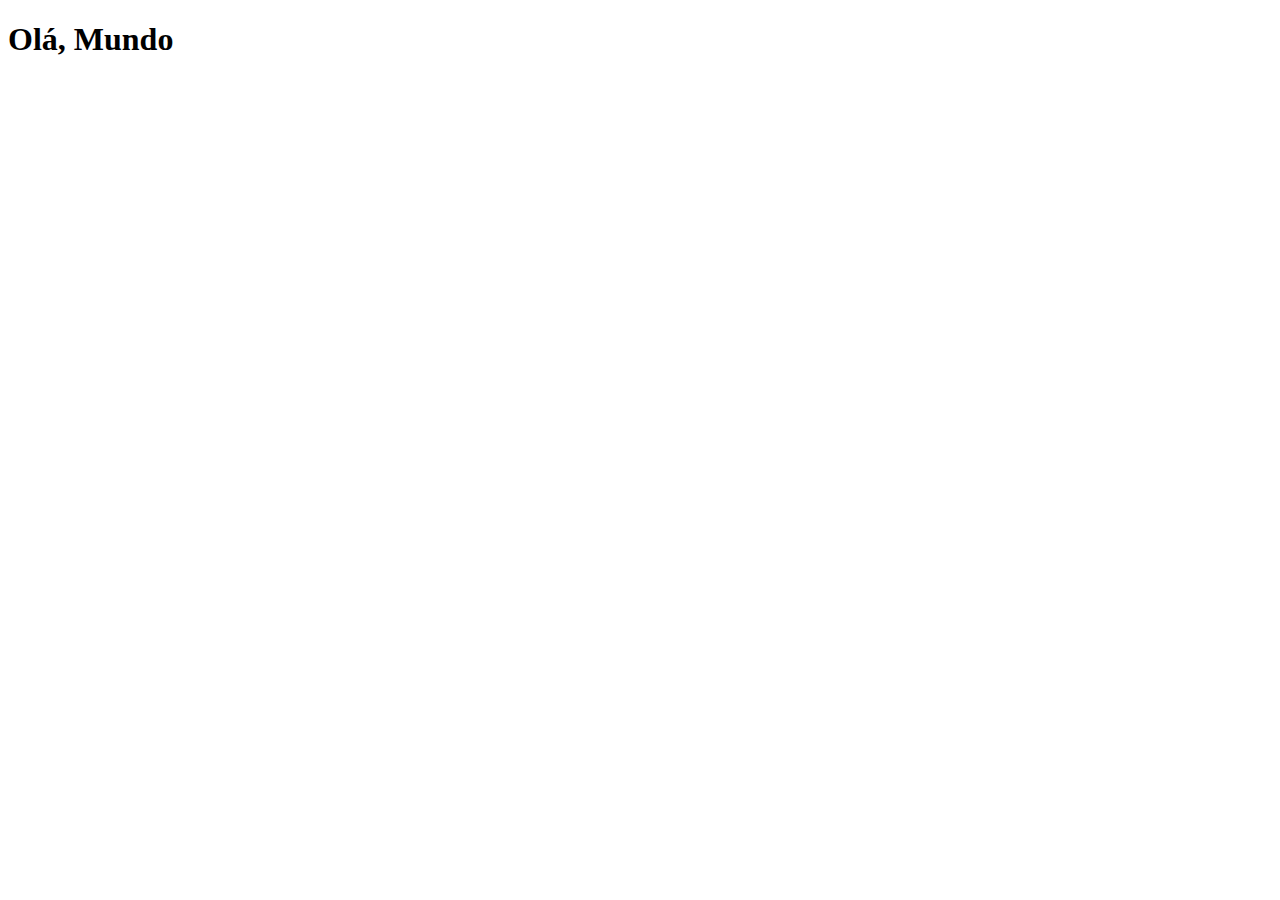
==== index.html @ 717a9bd5 "criado o index" ====
<!DOCTYPE html>
<html lang="pt-br">
<head>
    <meta charset="UTF-8">
    <meta name="viewport" content="width=device-width, initial-scale=1.0">
    <title>Projeto Redes Sociais</title>
    <link rel="shortcut icon" href="favicon.ico" type="image/x-icon">
</head>
<body>
    <h1>Olá, Mundo</h1>
    
</body>
</html>
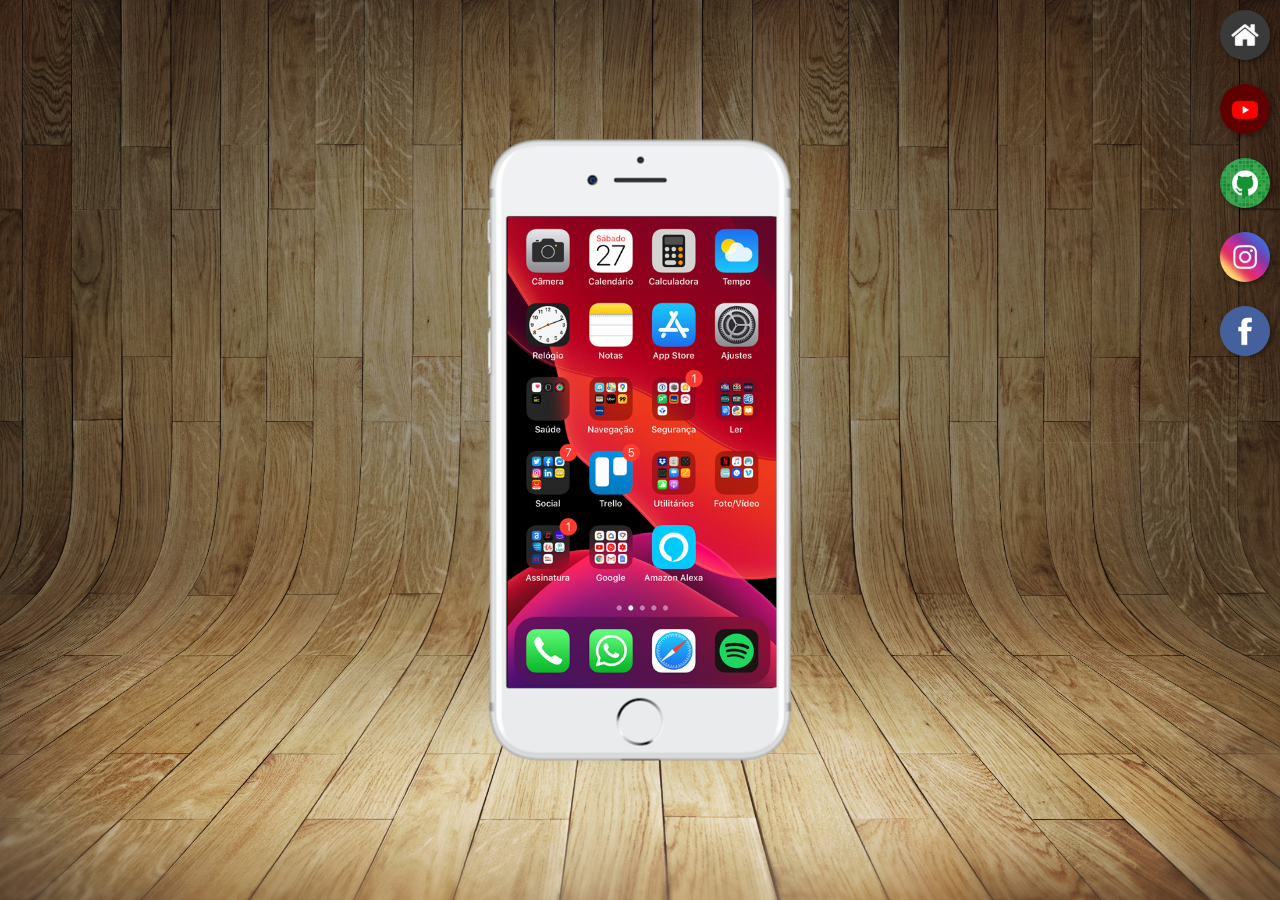
==== commit 7265af70: "criei botoes na lateral" ====
--- a/index.html
+++ b/index.html
@@ -5,9 +5,22 @@
     <meta name="viewport" content="width=device-width, initial-scale=1.0">
     <title>Projeto Redes Sociais</title>
     <link rel="shortcut icon" href="favicon.ico" type="image/x-icon">
+    <link rel="stylesheet" href="estilos/style.css">
 </head>
 <body>
-    <h1>Olá, Mundo</h1>
+    <main>
+        <section id="telefone">
+            <iframe src="home.html" name="tela" id="tela" frameborder="0"> Seu navegador não é compativel com isso</iframe>
+        </section>
+        <section id="redes-sociais">
+            <a href="#" target="tela"><img src="imagens/logo-home.jpg" alt="Home"></a> <br>
+            <a href="#" target="tela"><img src="imagens/logo-youtube.jpg" alt="Yotube"></a> <br>
+            <a href="#" target="tela"><img src="imagens/logo-github.jpg" alt="GitHub"></a> <br>
+            <a href="#" target="tela"><img src="imagens/logo-instagram.jpg" alt="Instagram"></a> <br>
+            <a href="#" target="tela"><img src="imagens/logo-facebook.jpg" alt="logo-facebook"></a>
+
+        </section>
+    </main>
     
 </body>
 </html>--- a/estilos/style.css
+++ b/estilos/style.css
@@ -0,0 +1,67 @@
+@charset "UTF-8";
+
+* {
+    margin: 0px;
+    padding: 0px;
+    font-family: Arial, Helvetica, sans-serif;
+}
+
+html, body {
+    height: 100vh;
+    width: 100vw; 
+    background-color: black;
+}
+
+body {
+    background: url(../imagens/fundo-madeira.jpg) no-repeat top center;
+    background-size: cover;
+    background-attachment: fixed;
+}
+main {
+    position: relative;
+    height: 100vh;
+    
+
+}
+
+section#telefone {
+    position: absolute;
+    top: 50%;
+    left: 50%;
+    transform: translate(-50%, -50%);
+    height: 627px;
+    width: 311px;
+ 
+    background: url(../imagens/frame-iphone.png) no-repeat;
+    
+}
+
+iframe#tela {
+    position: relative;
+    top: 80px;
+    left: 23px;
+    width: 100px;
+    height: 471px;
+    width: 269px;
+
+}
+
+section#redes-sociais {
+    text-align: right;
+}
+
+section#redes-sociais img {
+    width: 50px;
+    margin: 10px;
+    border-radius: 50%;
+    box-shadow: 2px 2px 5px rgba(0, 0, 0, 0.425);
+    box-sizing: border-box; /* faz a borda fazer parte da box , evita que os botoes se mexam quando estou passando o mouse sobre os outros*/
+
+}
+
+section#redes-sociais img:hover {
+    border: 2px solid rgba(255, 255, 255, 0.603);
+    transform: translate(-3px, -3px);
+    box-shadow: 5px 5px 10px rgba(0, 0, 0, 0.603);
+    transition: transform 0.4s;
+}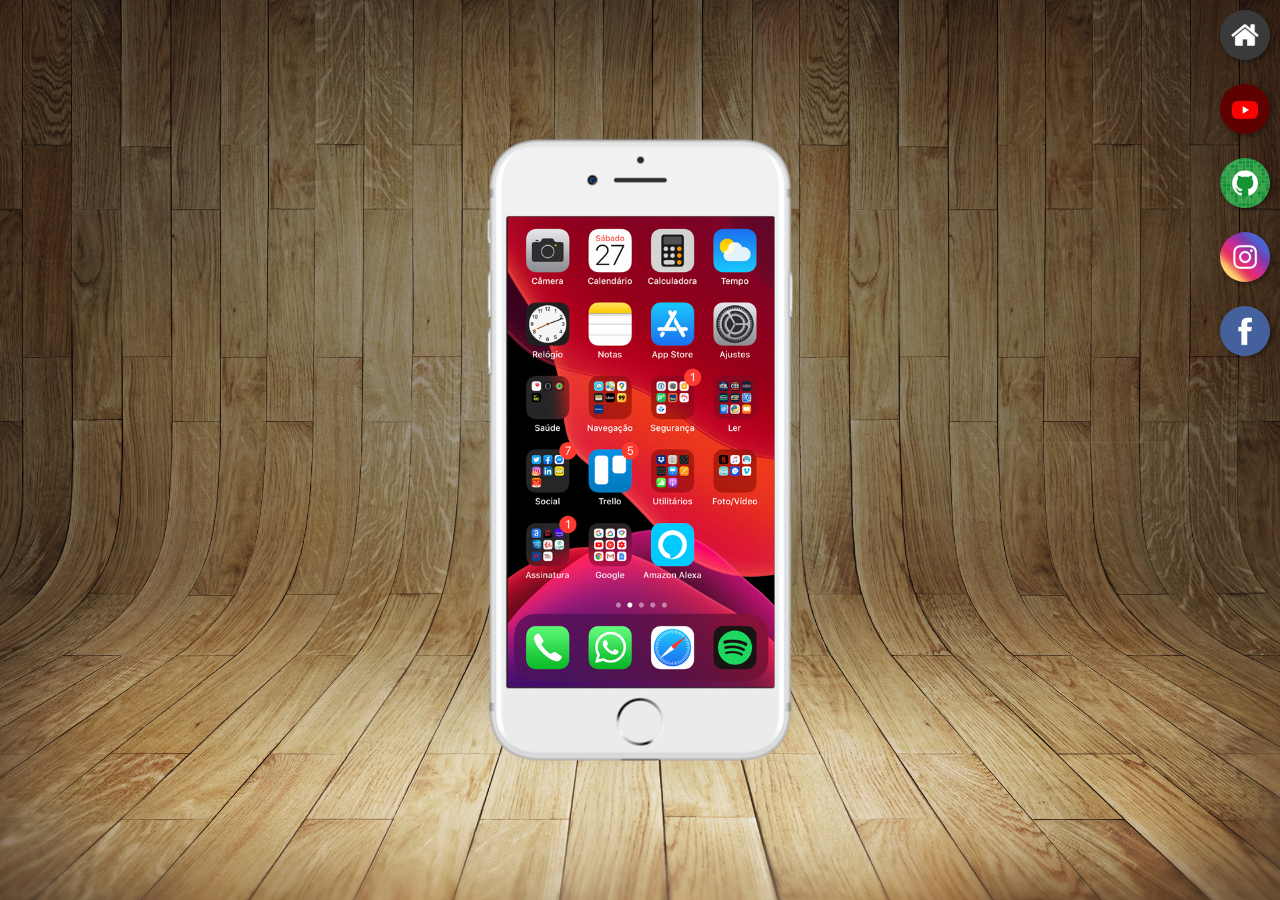
==== commit cbbb2de2: "projeto finalizado" ====
--- a/index.html
+++ b/index.html
@@ -13,11 +13,11 @@
             <iframe src="home.html" name="tela" id="tela" frameborder="0"> Seu navegador não é compativel com isso</iframe>
         </section>
         <section id="redes-sociais">
-            <a href="#" target="tela"><img src="imagens/logo-home.jpg" alt="Home"></a> <br>
-            <a href="#" target="tela"><img src="imagens/logo-youtube.jpg" alt="Yotube"></a> <br>
-            <a href="#" target="tela"><img src="imagens/logo-github.jpg" alt="GitHub"></a> <br>
-            <a href="#" target="tela"><img src="imagens/logo-instagram.jpg" alt="Instagram"></a> <br>
-            <a href="#" target="tela"><img src="imagens/logo-facebook.jpg" alt="logo-facebook"></a>
+            <a href="home.html" target="tela"><img src="imagens/logo-home.jpg" alt="Home"></a> <br>
+            <a href="youtube.html" target="tela"><img src="imagens/logo-youtube.jpg" alt="Yotube"></a> <br>
+            <a href="github.html" target="tela"><img src="imagens/logo-github.jpg" alt="GitHub"></a> <br>
+            <a href="instagram.html" target="tela"><img src="imagens/logo-instagram.jpg" alt="Instagram"></a> <br>
+            <a href="facebook.html" target="tela"><img src="imagens/logo-facebook.jpg" alt="logo-facebook"></a>
 
         </section>
     </main>
--- a/estilos/style.css
+++ b/estilos/style.css
@@ -42,7 +42,7 @@
     left: 23px;
     width: 100px;
     height: 471px;
-    width: 269px;
+    width: 267px;
 
 }
 
